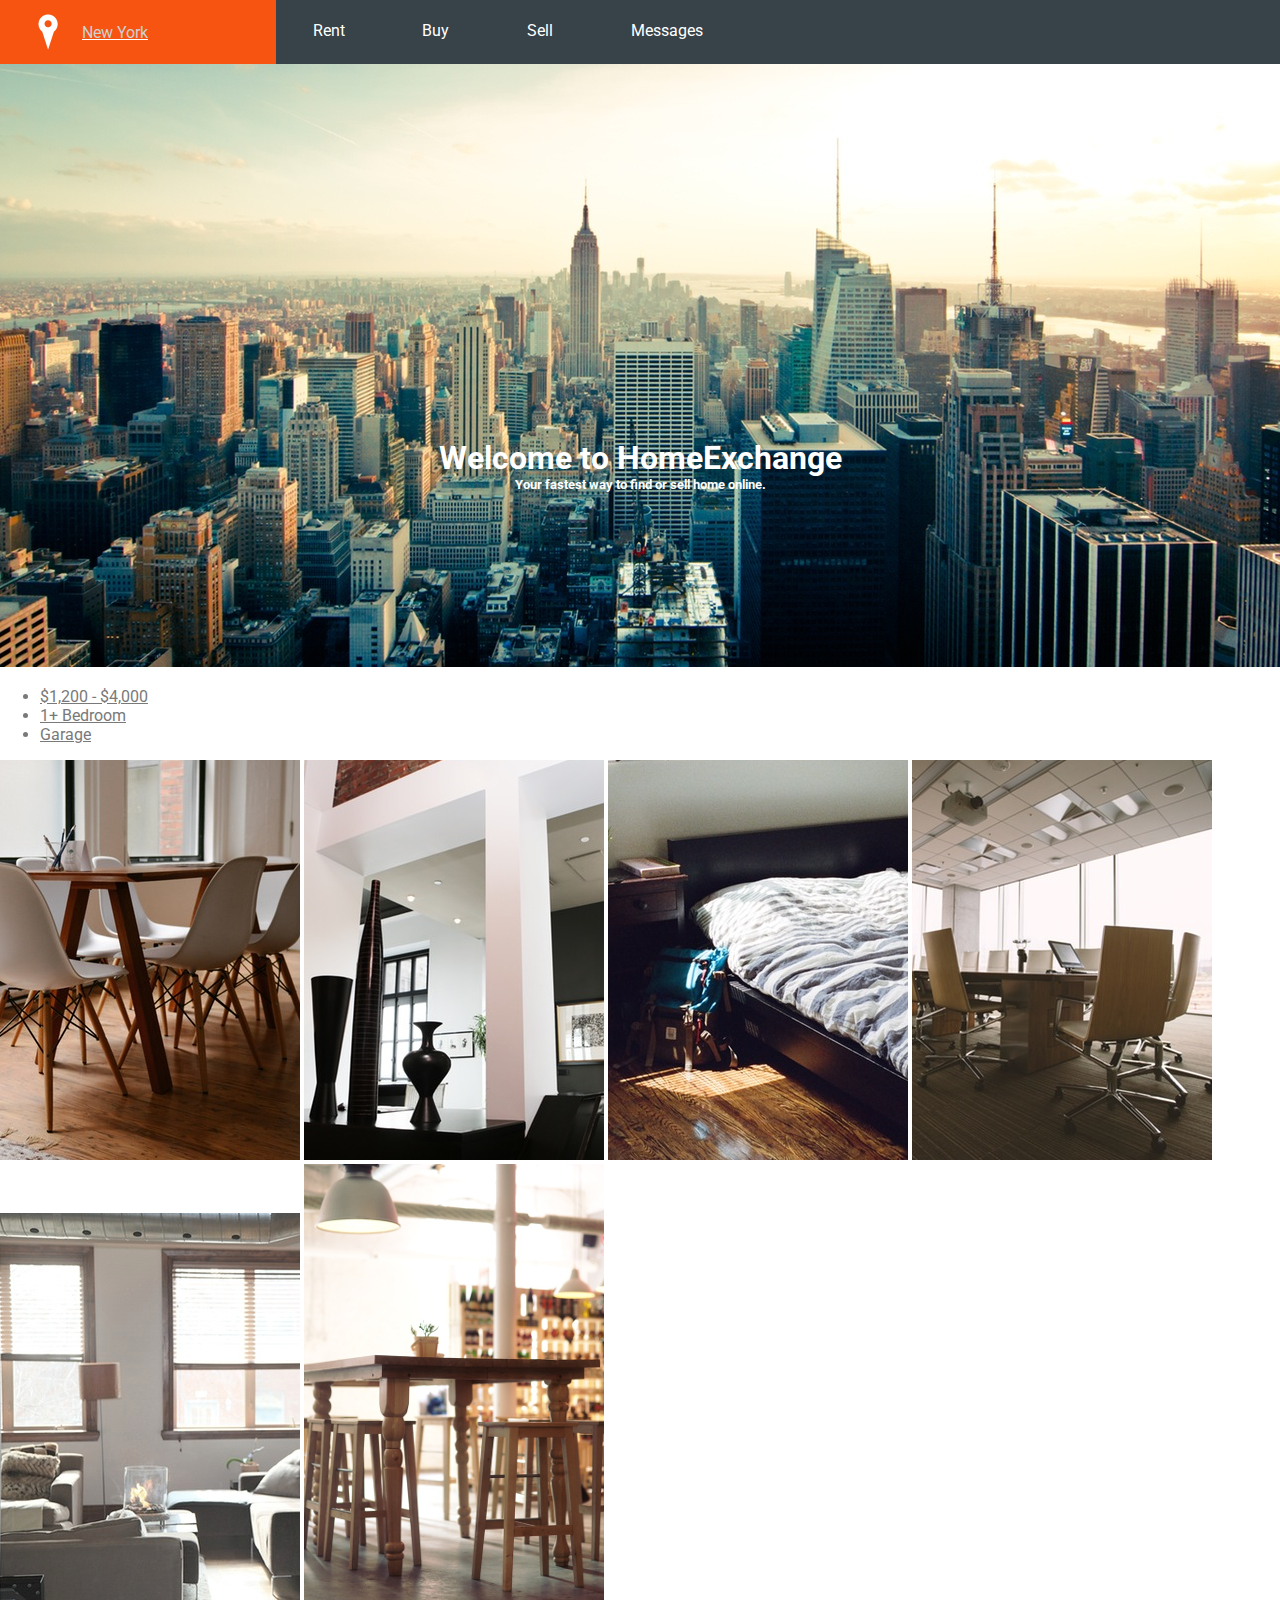
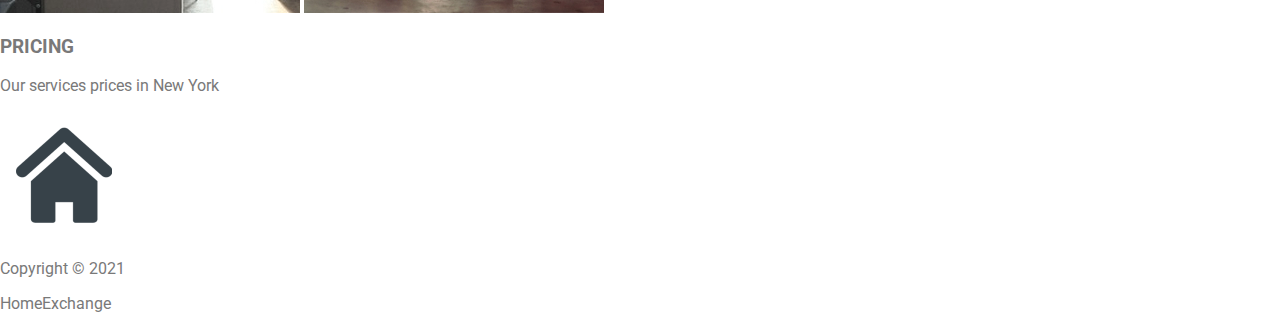
==== domaci_4.html @ c11bc48a "resen header" ====
<!DOCTYPE html>
<html lang="en">

<head>
    <meta charset="UTF-8">
    <meta http-equiv="X-UA-Compatible" content="IE=edge">
    <meta name="viewport" content="width=device-width, initial-scale=1.0">
    <link rel="stylesheet" href="./css/stilovi.css">
    <title>New York apartments</title>
</head>

<body>
    <header>
        <div class="home"><a href="#"><img src="./slike/location.png" alt="">
                <p>New York</p>
            </a></div>
        <nav>
            <ul>
                <li><a href="#">Rent</a></li>
                <li><a href="#">Buy</a></li>
                <li><a href="#">Sell</a></li>
                <li><a href="#">Messages</a></li>
            </ul>
        </nav>
        <div class="container">
            <img src="./slike/intro.jpg" alt="">
            <div class="heads">
                <h1>Welcome to HomeExchange</h1>
                <h2>Your fastest way to find or sell home online.</h2>
            </div>
        </div>
    </header>

    <body>
        <section class="choice">
            <ul>
                <li><a href="#">$1,200 - $4,000</a></li>
                <li><a href="#">1+ Bedroom</a></li>
                <li><a href="#">Garage</a></li>
            </ul>
        </section>
        <section class="apartments">
            <img src="./slike/1.jpg" alt="">
            <img src="./slike/2.jpg" alt="">
            <img src="./slike/3.jpg" alt="">
            <img src="./slike/4.jpg" alt="">
            <img src="./slike/5.jpg" alt="">
            <img src="./slike/6.jpg" alt="">
        </section>
        <section class="pricing">
            <h3>PRICING</h3>
            <p>Our services prices in New York</p>
            <table class="prices">

            </table>
        </section>
        <section class="contact">
            <img src="./slike/house.png" alt="">
            <form action="#" method="post">
                <table class="contact">

                </table>
            </form>
        </section>
        <footer>
            <p>Copyright © 2021</p>
            <p>HomeExchange</p>
        </footer>
    </body>
</body>

</html>
---- css/stilovi.css ----
@import url("https://fonts.googleapis.com/css2?family=Roboto&display=swap");
* {
  font-family: "Roboto", sans-serif;
  color: #797979;
}

body {
  margin: 0;
  box-sizing: border-box;
}

header .home {
  background-color: #f75311;
  float: left;
  height: 4em;
}
header .home:hover p {
  color: #cfd1d3;
}
header .home a {
  color: white;
}
header .home a img {
  width: 4em;
  padding: 0 1em;
}
header .home a p {
  margin: -45px 0 0 50px;
  padding: 0 8em 0 2em;
  color: white;
}
header nav {
  background-color: #374249;
}
header nav ul {
  margin: 0;
  height: 4em;
  list-style: none;
}
header nav ul li {
  display: inline-block;
  padding: 1.3em;
}
header nav ul li a {
  text-decoration: none;
  color: white;
  padding: 0 1em;
}
header .container {
  position: relative;
  text-align: center;
}
header .container img {
  width: 100%;
}
header .container .heads {
  position: absolute;
  top: 66%;
  left: 50%;
  transform: translate(-50%, -50%);
  color: white;
}
header .container .heads h1,
header .container .heads h2 {
  color: white;
  margin: 0;
}
header .container .heads h2 {
  font-size: 0.8em;
}

/*# sourceMappingURL=stilovi.css.map */
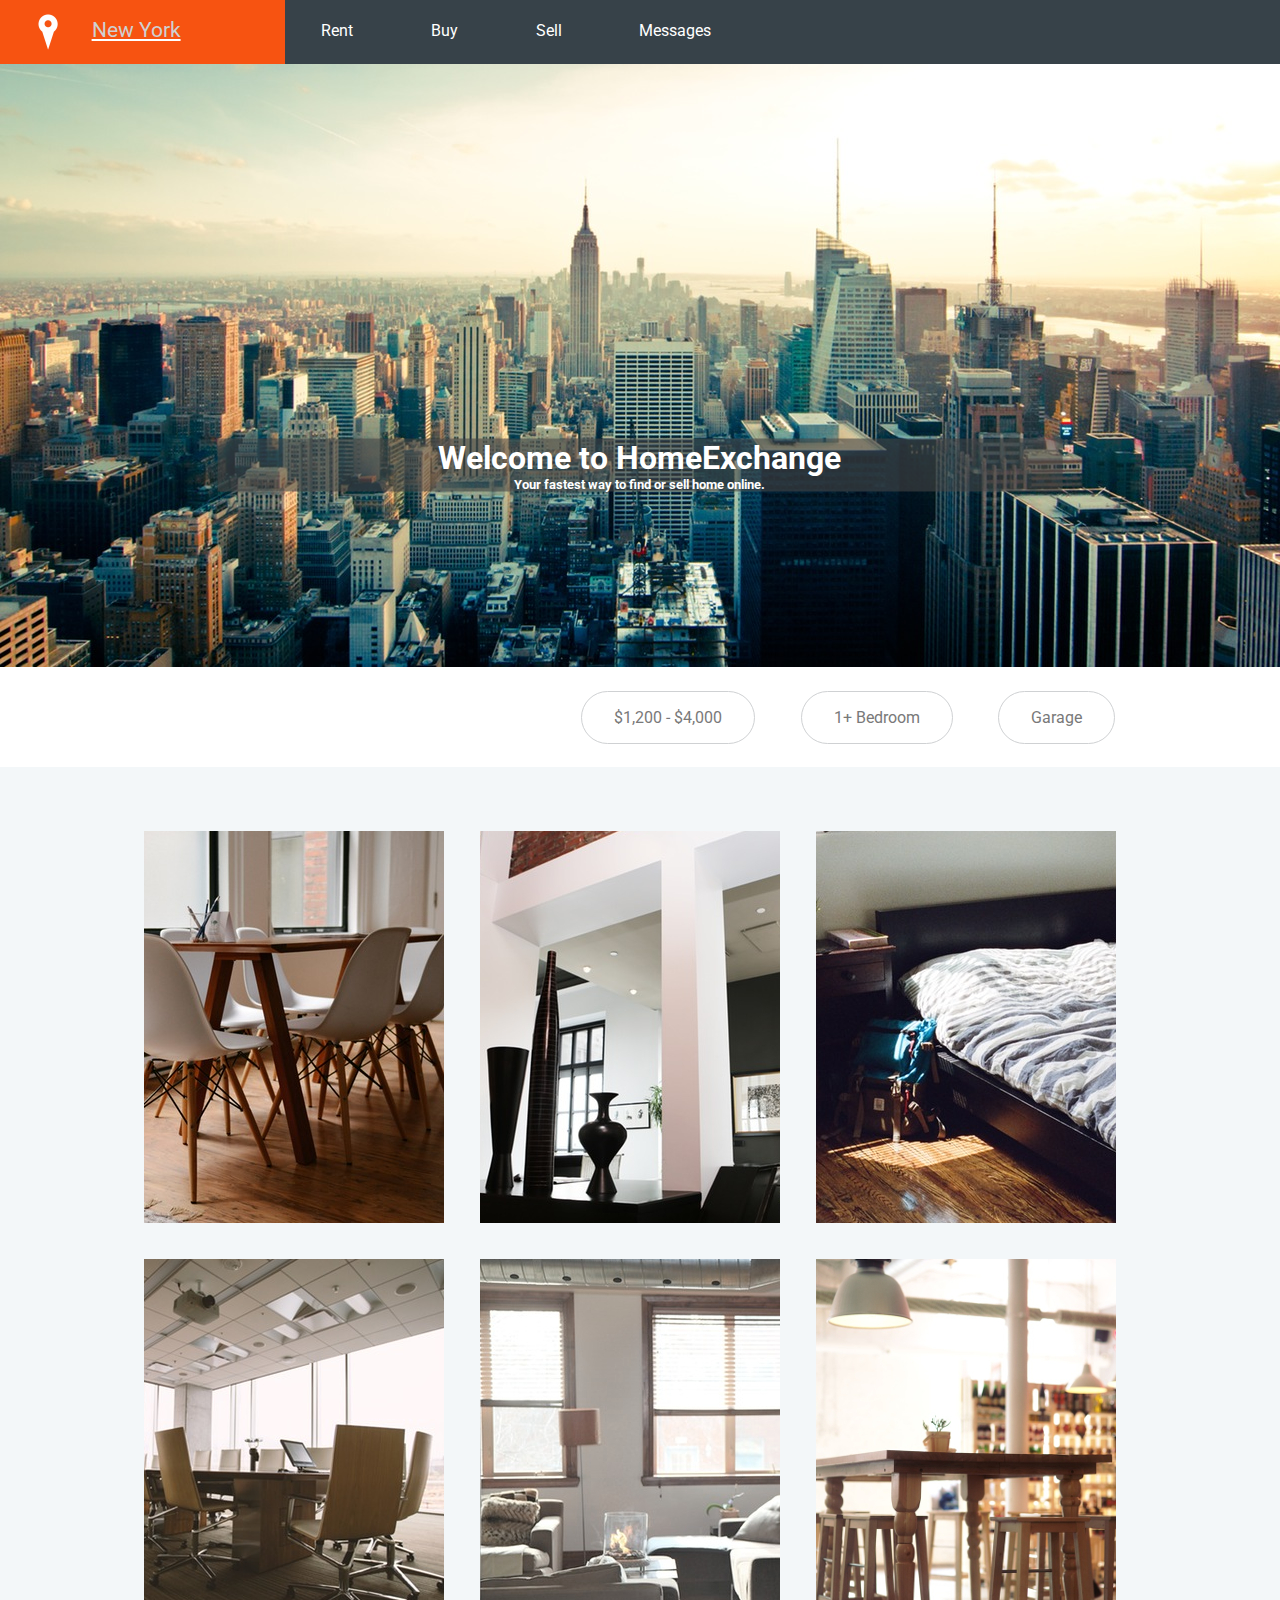
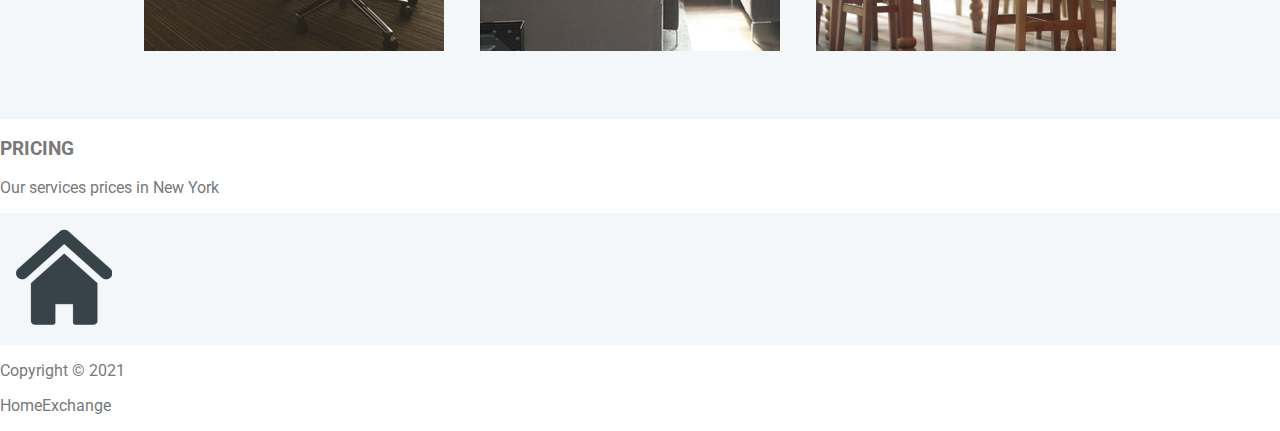
==== commit 4d3409c2: "uradjeni i stanovi" ====
--- a/domaci_4.html
+++ b/domaci_4.html
@@ -39,13 +39,39 @@
                 <li><a href="#">Garage</a></li>
             </ul>
         </section>
-        <section class="apartments">
-            <img src="./slike/1.jpg" alt="">
-            <img src="./slike/2.jpg" alt="">
-            <img src="./slike/3.jpg" alt="">
-            <img src="./slike/4.jpg" alt="">
-            <img src="./slike/5.jpg" alt="">
-            <img src="./slike/6.jpg" alt="">
+        <section>
+            <div class="apartments">
+                <div class="slika">
+                    <img src="./slike/1.jpg" alt="">
+                    <p class="naziv">Loft Apartment</p>
+                    <p class="cena">$3,000</p>
+                </div>
+                <div class="slika">
+                    <img src="./slike/2.jpg" alt="">
+                    <p class="naziv">Loft Apartment</p>
+                    <p class="cena">$3,000</p>
+                </div>
+                <div class="slika">
+                    <img src="./slike/3.jpg" alt="">
+                    <p class="naziv">Loft Apartment</p>
+                    <p class="cena">$3,000</p>
+                </div>
+                <div class="slika">
+                    <img src="./slike/4.jpg" alt="">
+                    <p class="naziv">Loft Apartment</p>
+                    <p class="cena">$3,000</p>
+                </div>
+                <div class="slika">
+                    <img src="./slike/5.jpg" alt="">
+                    <p class="naziv">Loft Apartment</p>
+                    <p class="cena">$3,000</p>
+                </div>
+                <div class="slika">
+                    <img src="./slike/6.jpg" alt="">
+                    <p class="naziv">Loft Apartment</p>
+                    <p class="cena">$3,000</p>
+                </div>
+            </div>
         </section>
         <section class="pricing">
             <h3>PRICING</h3>
--- a/css/stilovi.css
+++ b/css/stilovi.css
@@ -25,9 +25,10 @@
   padding: 0 1em;
 }
 header .home a p {
-  margin: -45px 0 0 50px;
-  padding: 0 8em 0 2em;
+  margin: -50px 0 0 50px;
+  padding: 0 5em 0 2em;
   color: white;
+  font-size: 1.3em;
 }
 header nav {
   background-color: #374249;
@@ -46,6 +47,9 @@
   color: white;
   padding: 0 1em;
 }
+header nav a:hover {
+  text-decoration: underline;
+}
 header .container {
   position: relative;
   text-align: center;
@@ -54,11 +58,13 @@
   width: 100%;
 }
 header .container .heads {
+  width: 66%;
   position: absolute;
   top: 66%;
   left: 50%;
   transform: translate(-50%, -50%);
   color: white;
+  background-color: rgba(68, 68, 68, 0.6);
 }
 header .container .heads h1,
 header .container .heads h2 {
@@ -69,4 +75,70 @@
   font-size: 0.8em;
 }
 
+body section:nth-child(odd) {
+  background-color: #f3f7f9;
+}
+body section ul {
+  margin: 0;
+  height: 4em;
+  list-style: none;
+}
+body section ul li {
+  display: inline-block;
+  padding: 1.3em;
+}
+body section ul li a {
+  text-decoration: none;
+  color: white;
+  padding: 0 1em;
+}
+body section ul {
+  text-align: right;
+  padding: 1em 9em;
+}
+body section ul li:hover a {
+  color: white;
+  background-color: #cfd1d3;
+}
+body section ul li a {
+  color: #797979;
+  border: 1px solid #cfd1d3;
+  border-radius: 2em;
+  padding: 1em 2em;
+}
+body .apartments .slika .cena, body .apartments .slika .naziv {
+  visibility: hidden;
+  opacity: 0;
+  transition: visibility 0s, opacity 0.2s ease-out;
+  color: black;
+  position: absolute;
+}
+body .apartments {
+  width: 80%;
+  margin: 0 auto;
+  padding: 2em 0 4em 0;
+}
+body .apartments .slika {
+  position: relative;
+  display: inline-block;
+  height: 360px;
+  overflow: hidden;
+  padding: 2em 1em;
+}
+body .apartments .slika:hover .naziv, body .apartments .slika:hover .cena {
+  visibility: visible;
+  opacity: 1;
+}
+body .apartments .slika .naziv {
+  background-color: rgba(255, 255, 255, 0.6);
+  top: 1em;
+  left: 1em;
+  padding: 1em 11em 6em 1em;
+}
+body .apartments .slika .cena {
+  position: absolute;
+  top: 4em;
+  left: 2em;
+}
+
 /*# sourceMappingURL=stilovi.css.map */
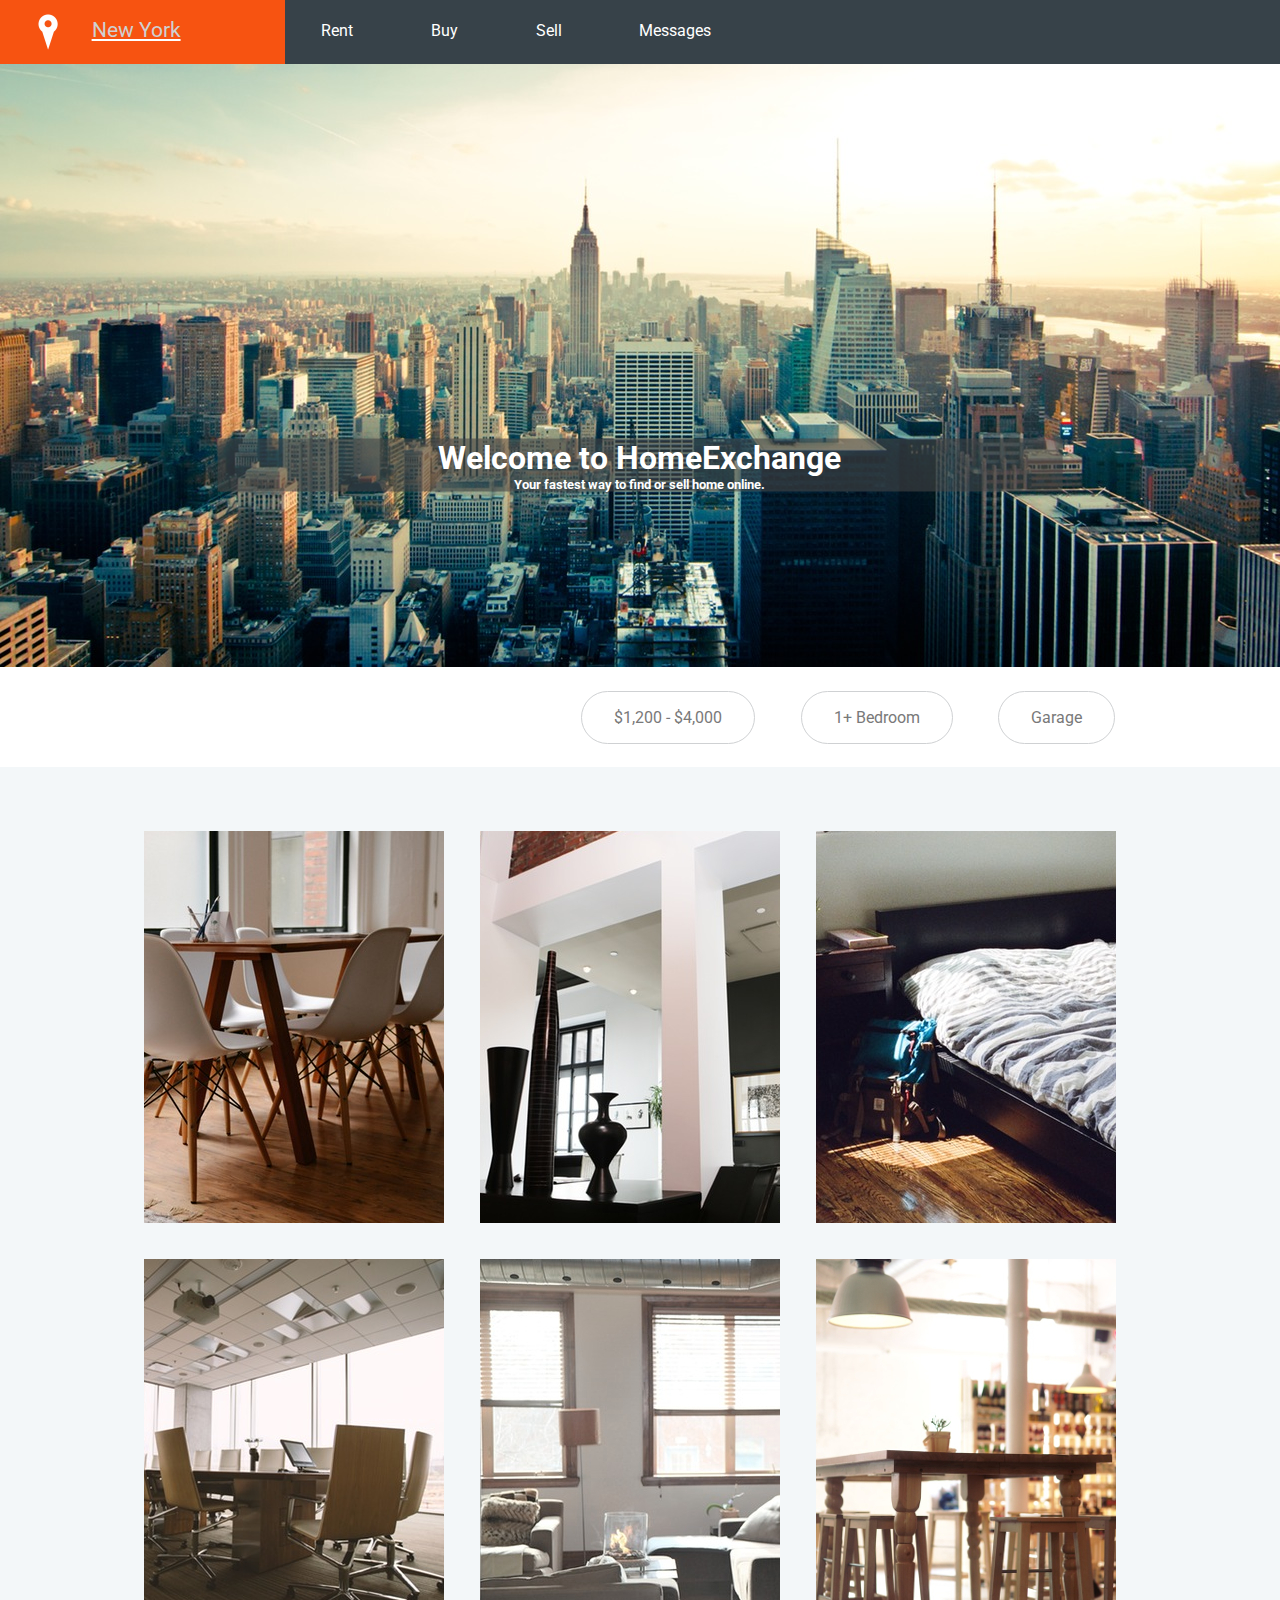
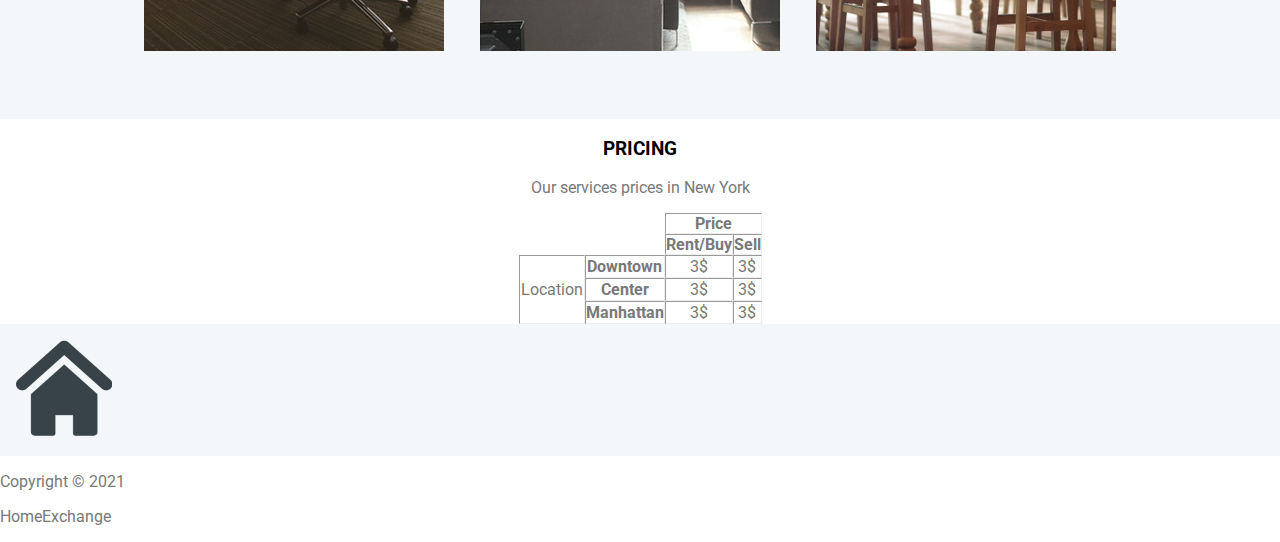
==== commit 219e5c1e: "krecemo i tabelu" ====
--- a/domaci_4.html
+++ b/domaci_4.html
@@ -76,8 +76,32 @@
         <section class="pricing">
             <h3>PRICING</h3>
             <p>Our services prices in New York</p>
-            <table class="prices">
-
+            <table class="prices" border=1>
+                <tr>
+                    <th colspan="2"></th>
+                    <th colspan="2">Price</th>
+                </tr>
+                <tr>
+                    <th colspan="2"></th>
+                    <th>Rent/Buy</th>
+                    <th>Sell</th>
+                </tr>
+                <tr>
+                    <td rowspan="3">Location</td>
+                    <th>Downtown</th>
+                    <td>3$</td>
+                    <td>3$</td>
+                </tr>
+                <tr>
+                    <th>Center</th>
+                    <td>3$</td>
+                    <td>3$</td>
+                </tr>
+                <tr>
+                    <th>Manhattan</th>
+                    <td>3$</td>
+                    <td>3$</td>
+                </tr>
             </table>
         </section>
         <section class="contact">
--- a/css/stilovi.css
+++ b/css/stilovi.css
@@ -140,5 +140,21 @@
   top: 4em;
   left: 2em;
 }
+body .pricing {
+  text-align: center;
+}
+body .pricing h3 {
+  color: black;
+}
+body .pricing table {
+  margin: 0 auto;
+  border-collapse: separate;
+  empty-cells: hide;
+  border: 0;
+  border-spacing: 0;
+}
+body .pricing table th {
+  padding: 0;
+}
 
 /*# sourceMappingURL=stilovi.css.map */
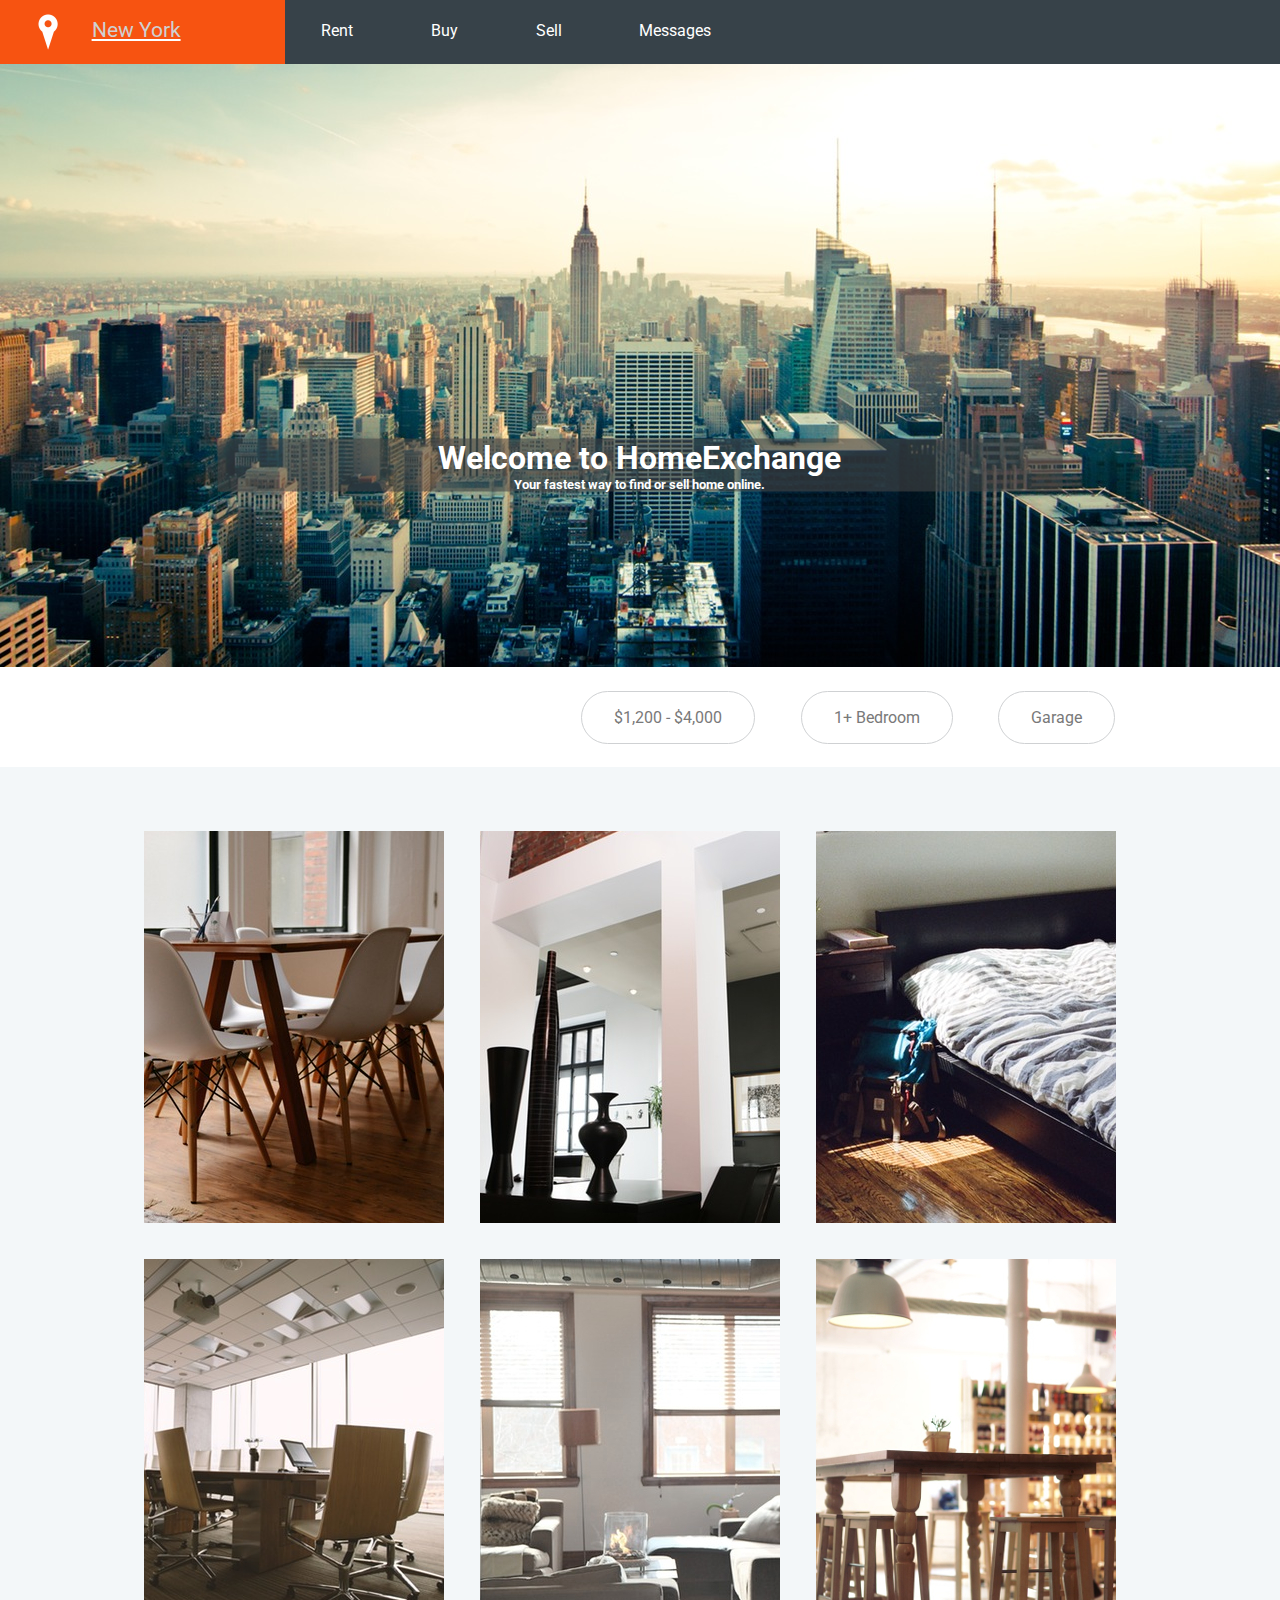
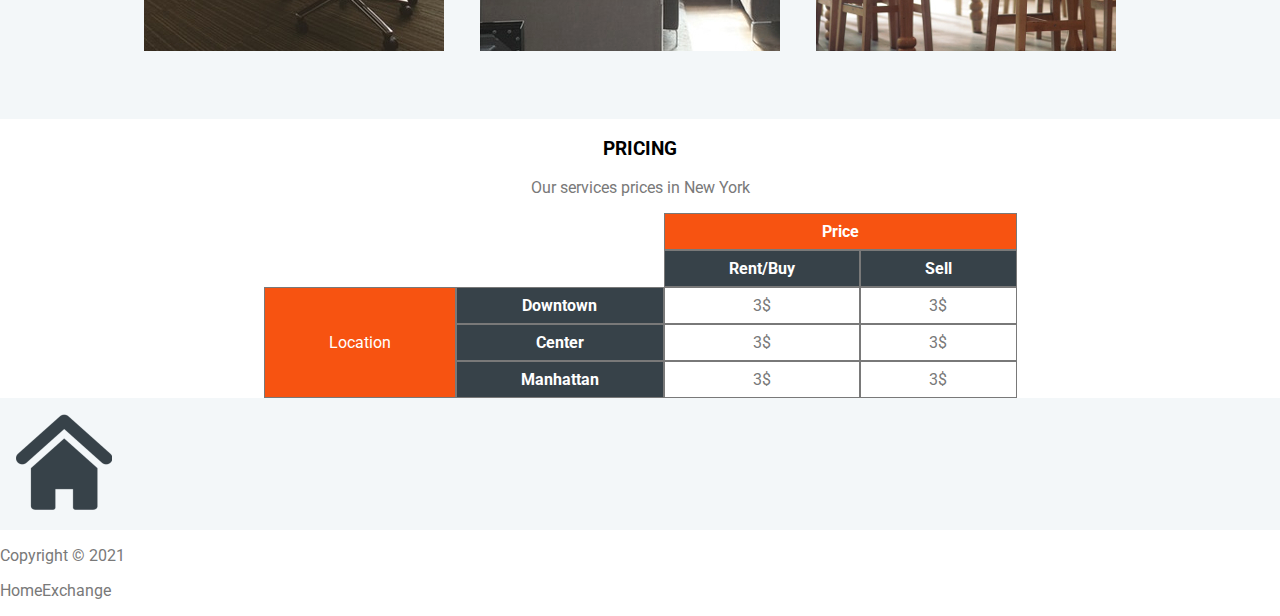
==== commit ad084561: "tabela prihvatljivo resena" ====
--- a/domaci_4.html
+++ b/domaci_4.html
@@ -79,7 +79,7 @@
             <table class="prices" border=1>
                 <tr>
                     <th colspan="2"></th>
-                    <th colspan="2">Price</th>
+                    <th colspan="2" class="price">Price</th>
                 </tr>
                 <tr>
                     <th colspan="2"></th>
@@ -87,7 +87,7 @@
                     <th>Sell</th>
                 </tr>
                 <tr>
-                    <td rowspan="3">Location</td>
+                    <td rowspan="3" class="location">Location</td>
                     <th>Downtown</th>
                     <td>3$</td>
                     <td>3$</td>
--- a/css/stilovi.css
+++ b/css/stilovi.css
@@ -154,7 +154,19 @@
   border-spacing: 0;
 }
 body .pricing table th {
-  padding: 0;
+  color: white;
+  background-color: #374249;
+  padding: 0.5em 4em;
+  border: 1px solid #797979;
+}
+body .pricing table td {
+  padding: 0.5em 4em;
+  border: 1px solid #797979;
+}
+body .pricing table .location,
+body .pricing table .price {
+  background-color: #f75311;
+  color: white;
 }
 
 /*# sourceMappingURL=stilovi.css.map */
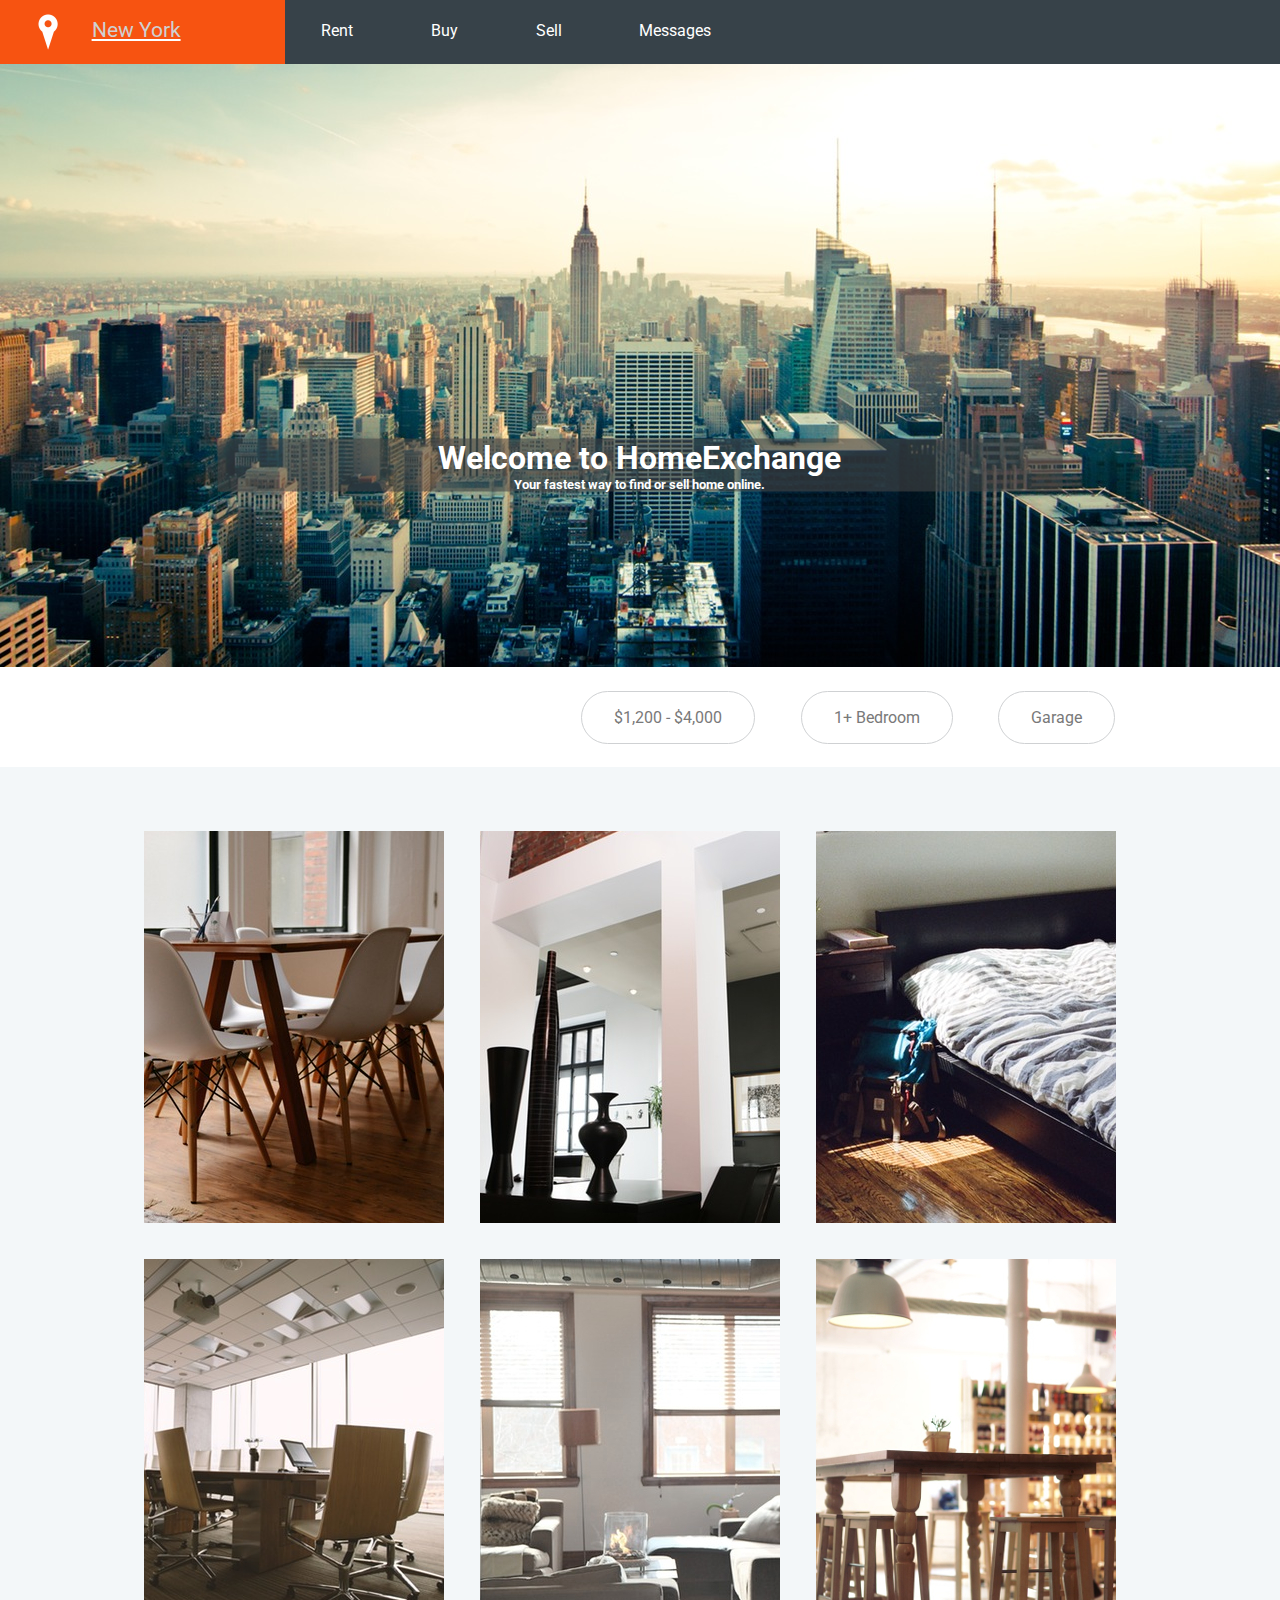
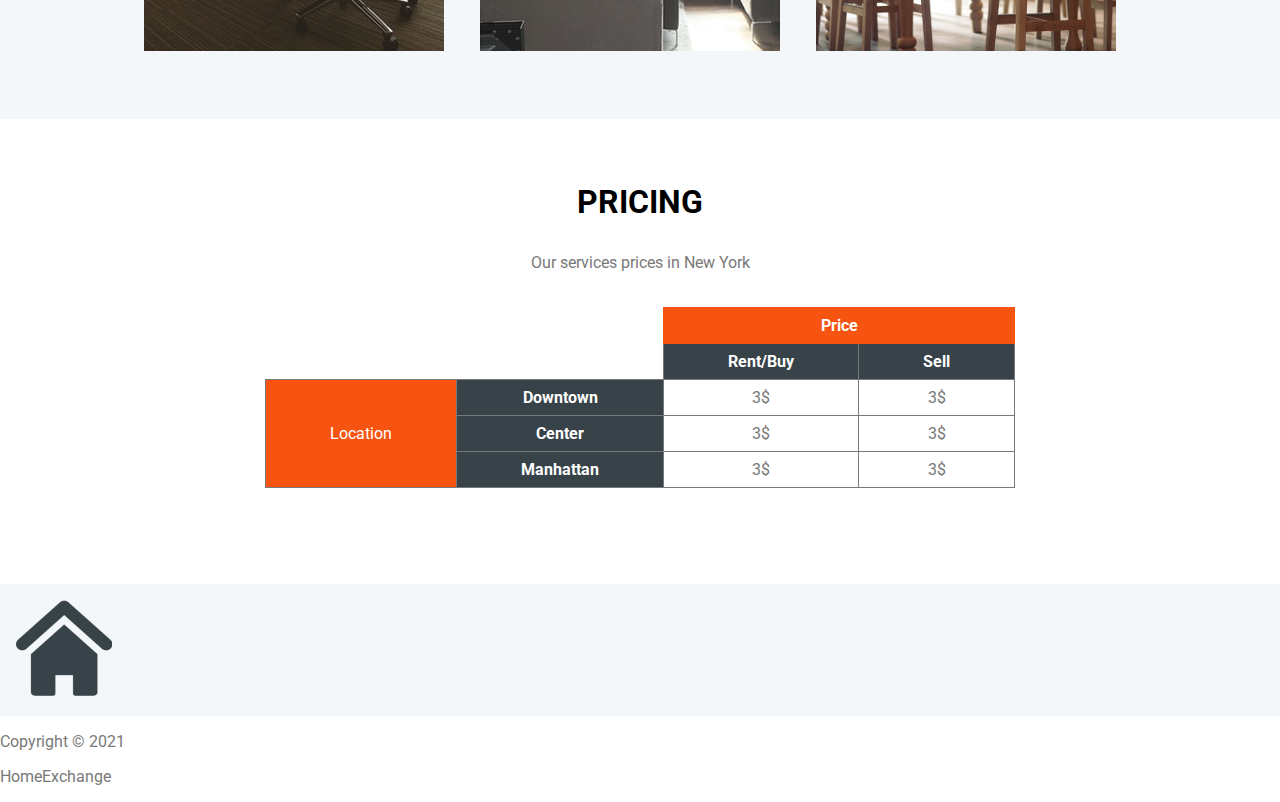
==== commit ed6bc45f: "tabela lepo i totalno resena" ====
--- a/domaci_4.html
+++ b/domaci_4.html
@@ -76,13 +76,14 @@
         <section class="pricing">
             <h3>PRICING</h3>
             <p>Our services prices in New York</p>
+            <br>
             <table class="prices" border=1>
                 <tr>
-                    <th colspan="2"></th>
+                    <th colspan="2" class="hidden"></th>
                     <th colspan="2" class="price">Price</th>
                 </tr>
                 <tr>
-                    <th colspan="2"></th>
+                    <th colspan="2" class="hidden"></th>
                     <th>Rent/Buy</th>
                     <th>Sell</th>
                 </tr>
--- a/css/stilovi.css
+++ b/css/stilovi.css
@@ -142,14 +142,15 @@
 }
 body .pricing {
   text-align: center;
+  padding: 2em 0 6em 0;
 }
 body .pricing h3 {
   color: black;
+  font-size: 2em;
 }
 body .pricing table {
   margin: 0 auto;
-  border-collapse: separate;
-  empty-cells: hide;
+  border-collapse: collapse;
   border: 0;
   border-spacing: 0;
 }
@@ -163,10 +164,17 @@
   padding: 0.5em 4em;
   border: 1px solid #797979;
 }
+body .pricing table .hidden {
+  visibility: hidden;
+  border: 0;
+}
 body .pricing table .location,
 body .pricing table .price {
   background-color: #f75311;
   color: white;
 }
+body .pricing table .price {
+  border: 1px solid #f75311;
+}
 
 /*# sourceMappingURL=stilovi.css.map */
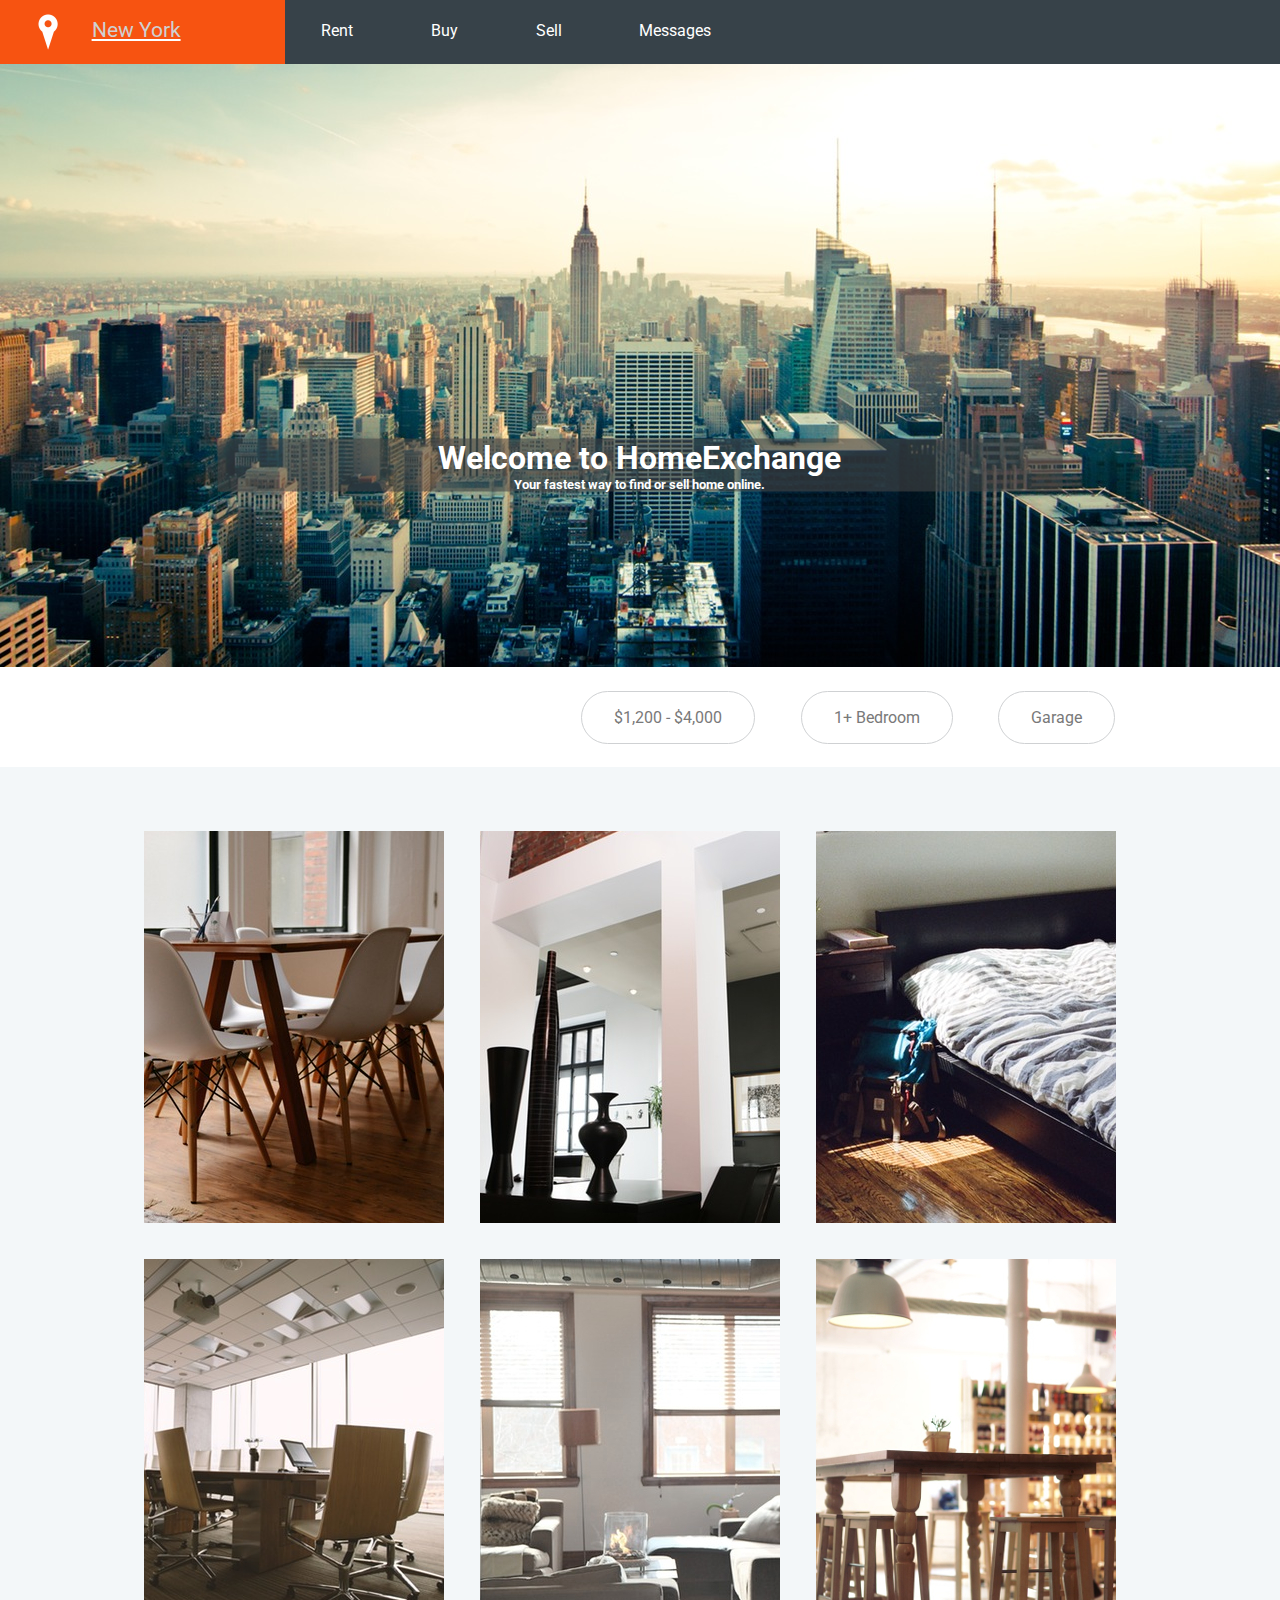
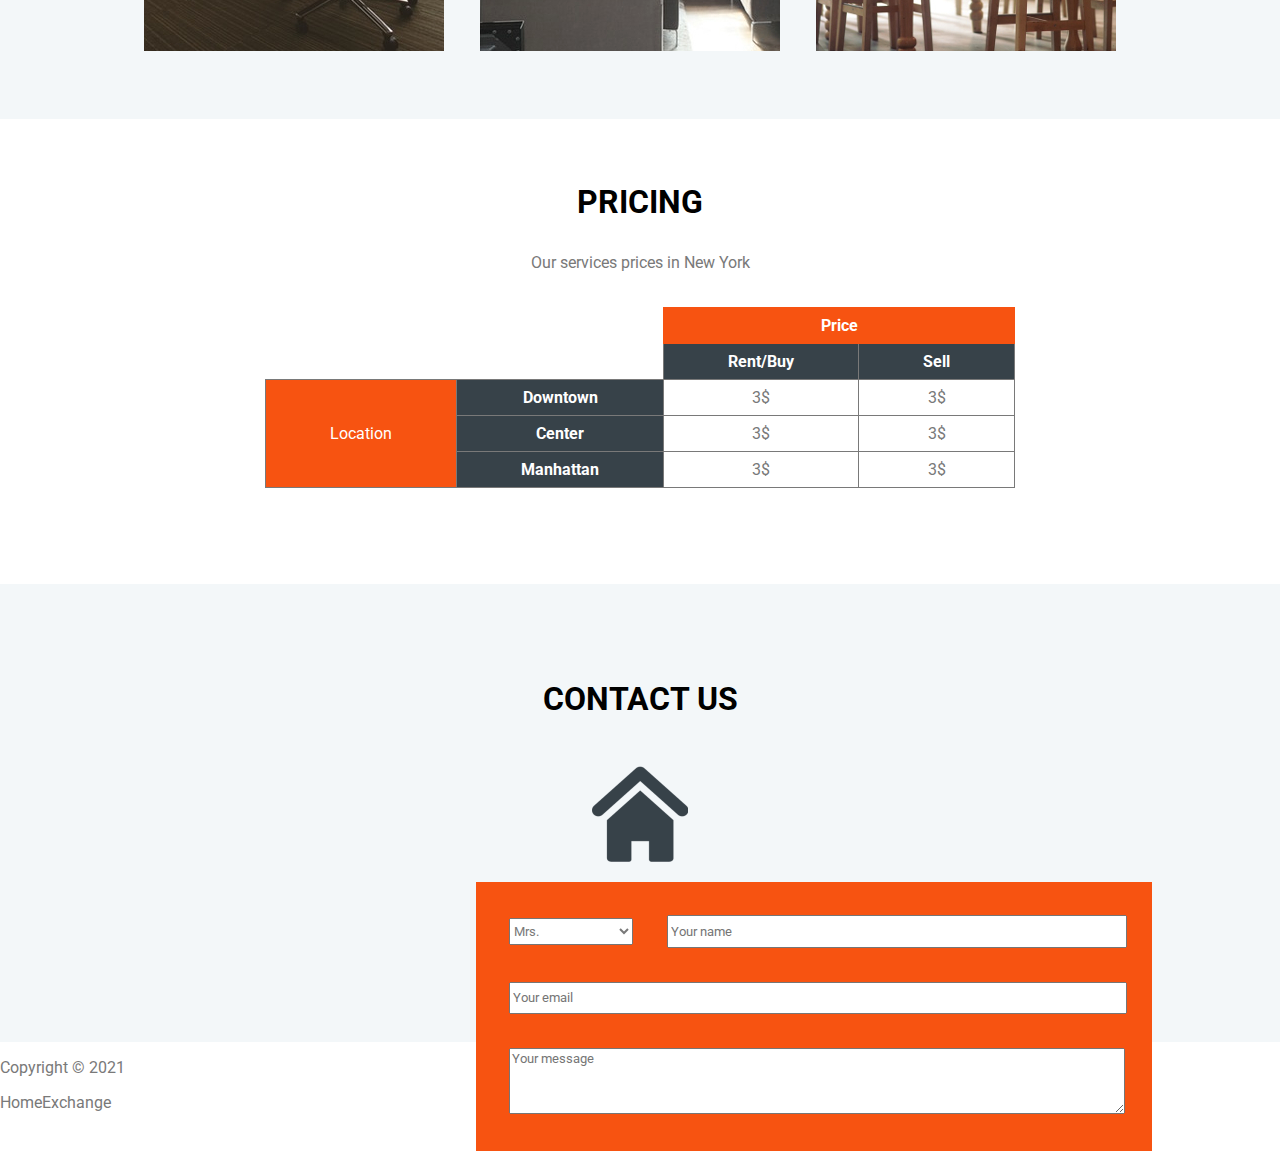
==== commit 7d3ad040: "resiti pozicioniranje forme, slike i footer" ====
--- a/domaci_4.html
+++ b/domaci_4.html
@@ -105,13 +105,32 @@
                 </tr>
             </table>
         </section>
-        <section class="contact">
-            <img src="./slike/house.png" alt="">
-            <form action="#" method="post">
-                <table class="contact">
-
-                </table>
-            </form>
+        <section class="contactForm">
+            <div class="contact">
+                <h3>CONTACT US</h3>
+                <img src="./slike/house.png" alt="">
+                <form action="#" method="post">
+                    <table class="contact">
+                        <tr>
+                            <td>
+                                <select>
+                                    <option value="0">Mrs.</option>
+                                    <option value="1">Ms.</option>
+                                    <option value="3">Miss</option>
+                                    <option value="4">Mr.</option>
+                                </select>
+                            </td>
+                            <td><input type="text" name="yourName" id="yourName" placeholder="Your name"></td>
+                        </tr>
+                        <tr>
+                            <td colspan="2"><input type="text" name="eMail" id="eMail" placeholder="Your email"></td>
+                        </tr>
+                        <tr>
+                            <td colspan="2"><textarea name="message" id="message" cols="30" rows="4" placeholder="Your message"></textarea></td>
+                        </tr>
+                    </table>
+                </form>
+            </div>
         </section>
         <footer>
             <p>Copyright © 2021</p>
--- a/css/stilovi.css
+++ b/css/stilovi.css
@@ -176,5 +176,37 @@
 body .pricing table .price {
   border: 1px solid #f75311;
 }
+body .contactForm {
+  padding: 2em 0 4em 0;
+}
+body .contactForm .contact {
+  width: 80%;
+  text-align: center;
+  padding: 2em 0 6em 0;
+  margin: 0 auto;
+}
+body .contactForm .contact img {
+  display: inline-block;
+}
+body .contactForm .contact h3 {
+  color: black;
+  font-size: 2em;
+}
+body .contactForm .contact table {
+  float: right;
+  width: 66%;
+  margin: 0 auto;
+  padding: 0;
+  border-spacing: 2em;
+  background-color: #f75311;
+}
+body .contactForm .contact table input,
+body .contactForm .contact table select {
+  height: 2em;
+  width: 100%;
+}
+body .contactForm .contact table textarea {
+  width: 100%;
+}
 
 /*# sourceMappingURL=stilovi.css.map */
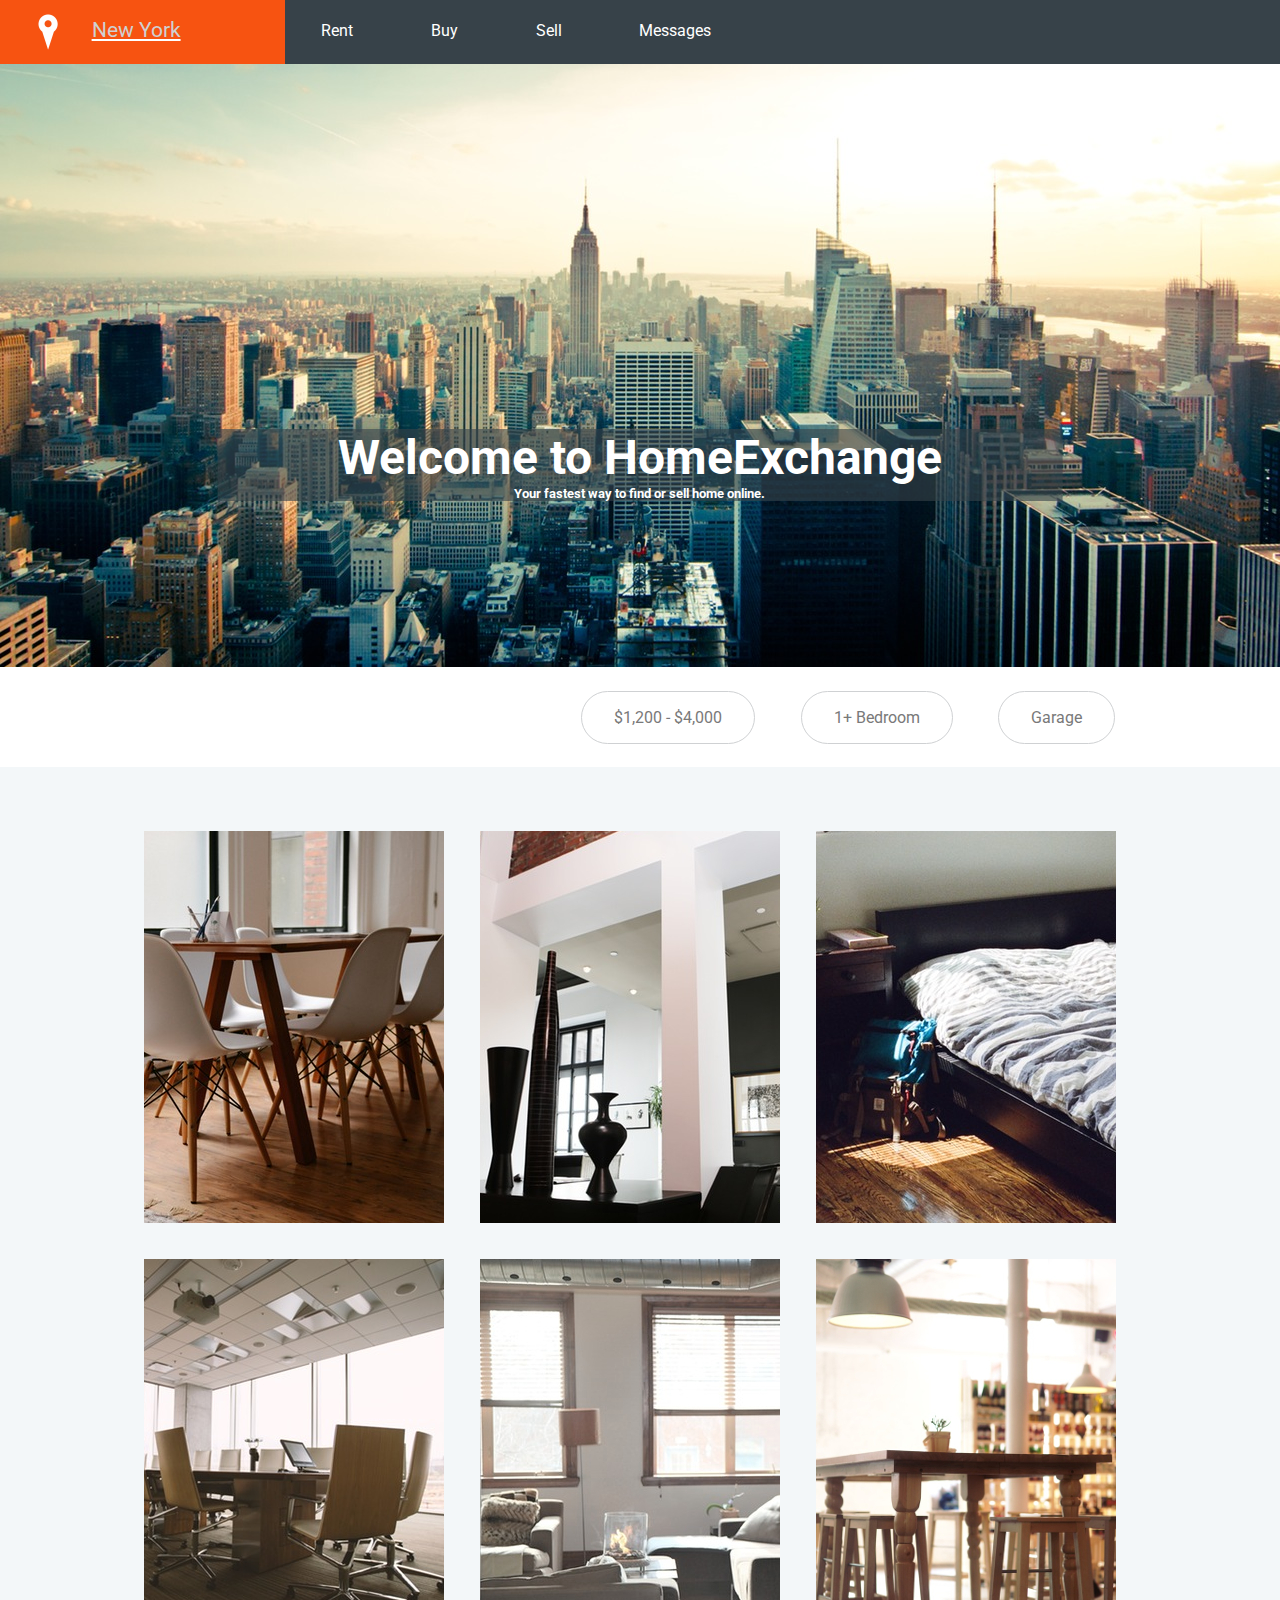
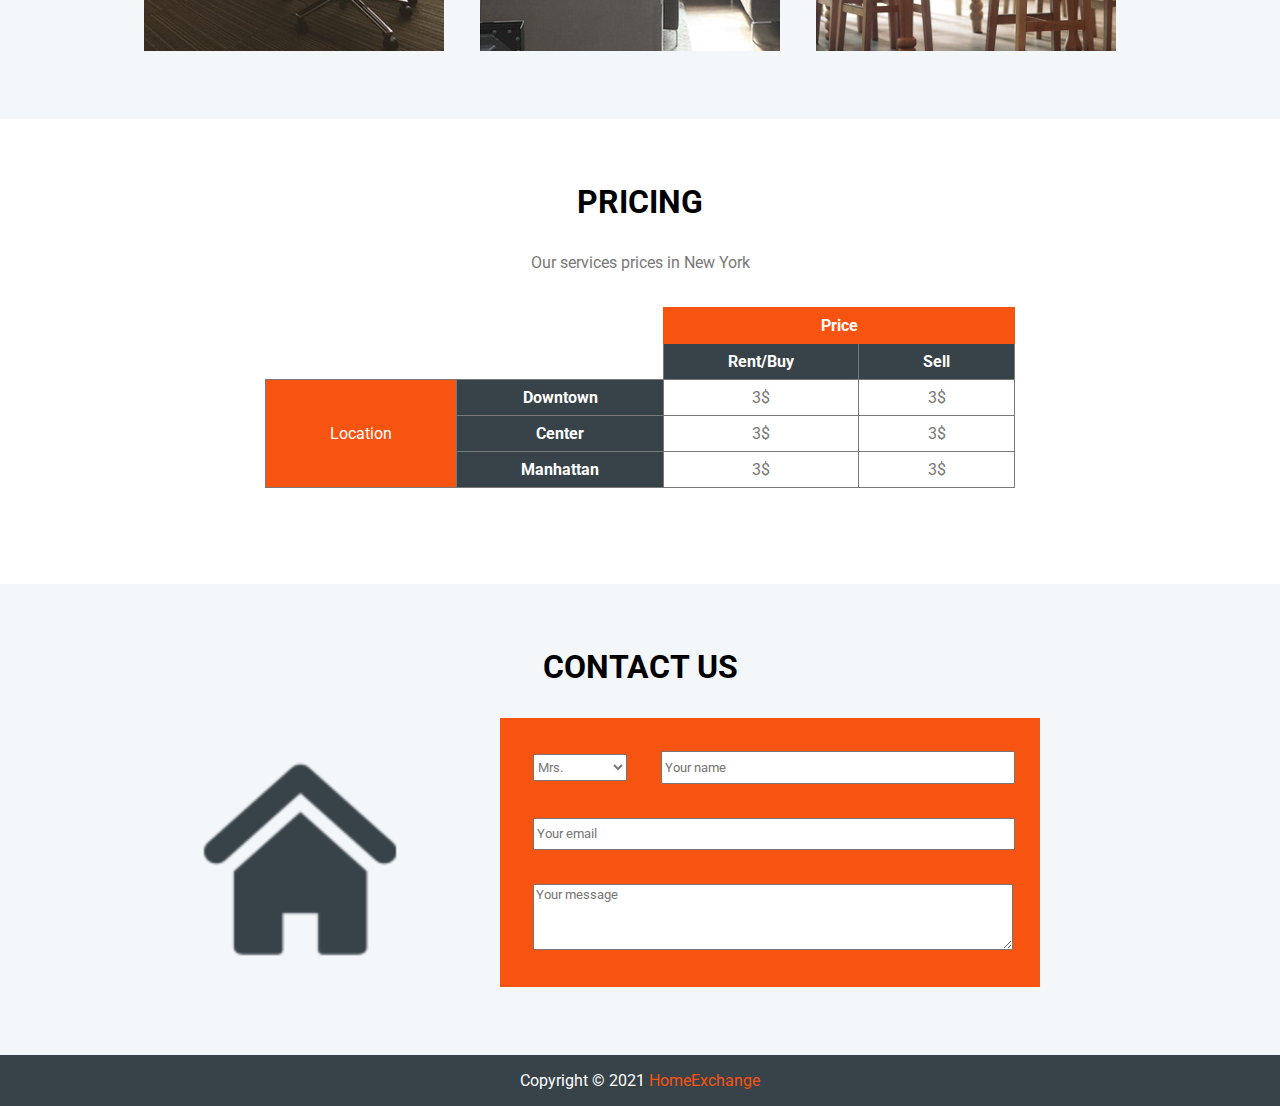
==== commit 984e4222: "jos samo resiti header za mobile" ====
--- a/domaci_4.html
+++ b/domaci_4.html
@@ -39,7 +39,7 @@
                 <li><a href="#">Garage</a></li>
             </ul>
         </section>
-        <section>
+        <section class="middle">
             <div class="apartments">
                 <div class="slika">
                     <img src="./slike/1.jpg" alt="">
@@ -104,6 +104,7 @@
                     <td>3$</td>
                 </tr>
             </table>
+            <div class="checkThePrices">Check the prices</div>
         </section>
         <section class="contactForm">
             <div class="contact">
--- a/css/stilovi.css
+++ b/css/stilovi.css
@@ -64,12 +64,15 @@
   left: 50%;
   transform: translate(-50%, -50%);
   color: white;
-  background-color: rgba(68, 68, 68, 0.6);
+  background-color: rgba(55, 66, 73, 0.6);
 }
 header .container .heads h1,
 header .container .heads h2 {
   color: white;
   margin: 0;
+}
+header .container .heads h1 {
+  font-size: 3em;
 }
 header .container .heads h2 {
   font-size: 0.8em;
@@ -176,37 +179,107 @@
 body .pricing table .price {
   border: 1px solid #f75311;
 }
+body .pricing .checkThePrices {
+  display: none;
+  border: 1px solid #cfd1d3;
+  border-radius: 2em;
+  padding: 1em 2em;
+  width: 10em;
+  margin: 0 auto;
+}
+body .pricing .checkThePrices:hover {
+  color: white;
+  background-color: #cfd1d3;
+}
 body .contactForm {
   padding: 2em 0 4em 0;
 }
 body .contactForm .contact {
   width: 80%;
   text-align: center;
-  padding: 2em 0 6em 0;
   margin: 0 auto;
 }
 body .contactForm .contact img {
   display: inline-block;
+  width: 25%;
 }
 body .contactForm .contact h3 {
   color: black;
   font-size: 2em;
 }
-body .contactForm .contact table {
-  float: right;
+body .contactForm .contact form {
+  display: inline-block;
   width: 66%;
   margin: 0 auto;
-  padding: 0;
+}
+body .contactForm .contact form table {
   border-spacing: 2em;
   background-color: #f75311;
 }
-body .contactForm .contact table input,
-body .contactForm .contact table select {
+body .contactForm .contact form table input,
+body .contactForm .contact form table select {
   height: 2em;
   width: 100%;
 }
-body .contactForm .contact table textarea {
+body .contactForm .contact form table textarea {
   width: 100%;
 }
 
+footer {
+  text-align: center;
+  background-color: #374249;
+}
+footer p {
+  display: inline-block;
+  color: white;
+}
+footer p:nth-child(2) {
+  color: #f75311;
+}
+
+@media (max-width: 880px) {
+  body .choice {
+    padding: 1em 1em;
+  }
+  body .choice ul {
+    text-align: center;
+    padding: 1em 0em;
+  }
+  body .choice ul li {
+    padding: 1.3em 0;
+  }
+  body .choice ul li a {
+    padding: 1em 1em;
+  }
+  body .middle {
+    margin: 0 auto;
+  }
+  body .middle .apartments {
+    width: 335px;
+  }
+  body .middle .apartments .slika {
+    height: 220px;
+    width: 305px;
+  }
+  body .middle .apartments .slika .naziv {
+    width: 115px;
+  }
+  body .middle .apartments .slika img {
+    width: 306px;
+  }
+  body .pricing table {
+    display: none;
+  }
+  body .pricing .checkThePrices {
+    display: block;
+  }
+  body .contactForm .contact {
+    width: 95%;
+  }
+  body .contactForm .contact form {
+    display: block;
+    width: 100%;
+  }
+}
+
 /*# sourceMappingURL=stilovi.css.map */
